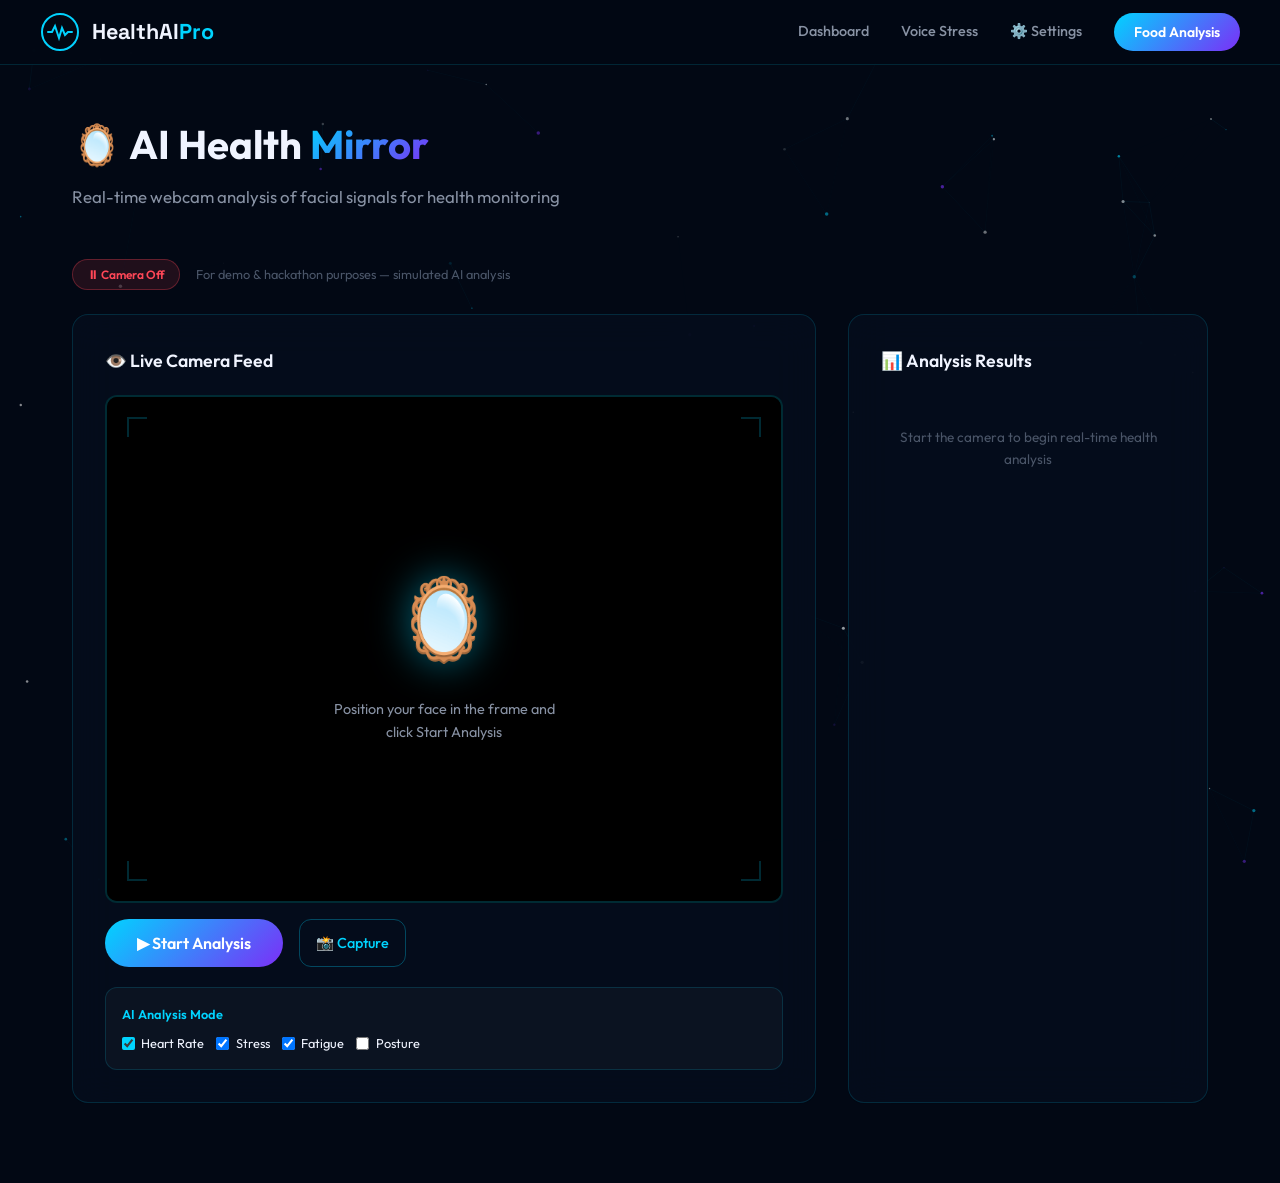
==== pages/health-mirror.html @ 7b7a8612 "1st commit" ====
<!DOCTYPE html>
<html lang="en">

<head>
    <meta charset="UTF-8" />
    <meta name="viewport" content="width=device-width, initial-scale=1.0" />
    <title>AI Health Mirror — HealthAI Pro</title>
    <meta name="description"
        content="Real-time AI face analysis for heart rate, stress, fatigue and posture detection." />
    <link rel="preconnect" href="https://fonts.googleapis.com" />
    <link
        href="https://fonts.googleapis.com/css2?family=Outfit:wght@300;400;500;600;700;800&family=Space+Grotesk:wght@400;500;600;700&display=swap"
        rel="stylesheet" />
    <link rel="stylesheet" href="../css/main.css" />
    <style>
        .mirror-layout {
            display: grid;
            grid-template-columns: 1fr 360px;
            gap: 2rem;
        }

        .camera-card {
            background: rgba(6, 15, 30, 0.7);
            border: 1px solid var(--border);
            border-radius: var(--radius-lg);
            padding: 2rem;
            backdrop-filter: blur(20px);
        }

        .camera-viewport {
            position: relative;
            background: #000;
            border-radius: var(--radius-md);
            overflow: hidden;
            aspect-ratio: 4/3;
            border: 2px solid rgba(0, 212, 255, 0.2);
        }

        #videoEl {
            width: 100%;
            height: 100%;
            object-fit: cover;
            transform: scaleX(-1);
        }

        .camera-overlay {
            position: absolute;
            inset: 0;
            pointer-events: none;
        }

        /* Face scan animation */
        .face-frame {
            position: absolute;
            top: 50%;
            left: 50%;
            transform: translate(-50%, -50%);
            width: 160px;
            height: 200px;
            border: 2px solid rgba(0, 212, 255, 0.6);
            border-radius: 50%/60%;
            box-shadow: 0 0 20px rgba(0, 212, 255, 0.3);
        }

        .corner {
            position: absolute;
            width: 20px;
            height: 20px;
            border-color: var(--primary);
            border-style: solid;
        }

        .corner.tl {
            top: 20px;
            left: 20px;
            border-width: 2px 0 0 2px;
        }

        .corner.tr {
            top: 20px;
            right: 20px;
            border-width: 2px 2px 0 0;
        }

        .corner.bl {
            bottom: 20px;
            left: 20px;
            border-width: 0 0 2px 2px;
        }

        .corner.br {
            bottom: 20px;
            right: 20px;
            border-width: 0 2px 2px 0;
        }

        .scan-line {
            position: absolute;
            left: 0;
            right: 0;
            height: 2px;
            background: linear-gradient(90deg, transparent, var(--primary), transparent);
            animation: scan-line 2.5s ease-in-out infinite;
            display: none;
        }

        .scan-line.active {
            display: block;
        }

        .camera-placeholder {
            position: absolute;
            inset: 0;
            display: flex;
            flex-direction: column;
            align-items: center;
            justify-content: center;
            background: rgba(0, 0, 0, 0.8);
        }

        .camera-placeholder.hidden {
            display: none;
        }

        .camera-btn-row {
            display: flex;
            gap: 1rem;
            margin-top: 1rem;
            flex-wrap: wrap;
        }

        .status-pill {
            display: inline-flex;
            align-items: center;
            gap: 0.5rem;
            background: rgba(255, 71, 87, 0.12);
            border: 1px solid rgba(255, 71, 87, 0.3);
            border-radius: var(--radius-full);
            padding: 0.3rem 0.875rem;
            font-size: 0.75rem;
            font-weight: 600;
            color: var(--danger);
        }

        .status-pill.active {
            background: rgba(0, 255, 136, 0.1);
            border-color: rgba(0, 255, 136, 0.3);
            color: var(--success);
        }

        /* Results panel */
        .results-panel {
            background: rgba(6, 15, 30, 0.7);
            border: 1px solid var(--border);
            border-radius: var(--radius-lg);
            padding: 2rem;
            backdrop-filter: blur(20px);
        }

        .metric-row {
            display: flex;
            align-items: center;
            gap: 1rem;
            padding: 1rem 0;
            border-bottom: 1px solid var(--border);
        }

        .metric-row:last-child {
            border-bottom: none;
        }

        .metric-emoji {
            font-size: 1.75rem;
            flex-shrink: 0;
        }

        .metric-info {
            flex: 1;
        }

        .metric-info-name {
            font-size: 0.8rem;
            color: var(--text-muted);
            text-transform: uppercase;
            letter-spacing: 0.05em;
        }

        .metric-info-value {
            font-size: 1.25rem;
            font-weight: 700;
            color: var(--text-primary);
        }

        .metric-info-bar {
            height: 4px;
            background: rgba(255, 255, 255, 0.08);
            border-radius: 2px;
            margin-top: 0.4rem;
            overflow: hidden;
        }

        .metric-info-fill {
            height: 100%;
            border-radius: 2px;
            transition: width 1s ease;
        }

        .heartbeat-line {
            height: 40px;
            overflow: hidden;
            position: relative;
        }

        .heartbeat-svg {
            width: 100%;
            height: 40px;
        }

        .hb-path {
            stroke-dasharray: 500;
            stroke-dashoffset: 500;
            animation: draw 2s linear infinite;
            fill: none;
            stroke: #ff4757;
            stroke-width: 2;
        }

        .reco-card {
            background: rgba(0, 212, 255, 0.06);
            border: 1px solid rgba(0, 212, 255, 0.2);
            border-radius: var(--radius-md);
            padding: 1rem;
            margin-top: 1rem;
        }

        .reco-title {
            font-size: 0.85rem;
            font-weight: 600;
            margin-bottom: 0.6rem;
            color: var(--primary);
        }

        .reco-item {
            font-size: 0.8rem;
            color: var(--text-secondary);
            margin-bottom: 0.4rem;
            display: flex;
            gap: 0.4rem;
        }

        @media (max-width: 900px) {
            .mirror-layout {
                grid-template-columns: 1fr;
            }
        }
    </style>
</head>

<body>
    <canvas id="particles-canvas"></canvas>

    <nav class="navbar scrolled">
        <div class="nav-container">
            <a href="../index.html" class="nav-logo">
                <div class="logo-icon"><svg viewBox="0 0 40 40" fill="none">
                        <circle cx="20" cy="20" r="18" stroke="url(#l1)" stroke-width="2" />
                        <path d="M8 20h4l3-6 4 12 3-10 3 7 3-3h4" stroke="url(#l1)" stroke-width="2"
                            stroke-linecap="round" />
                        <defs>
                            <linearGradient id="l1" x1="0" y1="0" x2="40" y2="40">
                                <stop offset="0%" stop-color="#00d4ff" />
                                <stop offset="100%" stop-color="#7b2ff7" />
                            </linearGradient>
                        </defs>
                    </svg></div>
                <span class="logo-text">HealthAI<span class="logo-accent">Pro</span></span>
            </a>
            <div class="nav-links">
                <a href="dashboard.html" class="nav-link">Dashboard</a>
                <a href="voice-stress.html" class="nav-link">Voice Stress</a>
                <a href="settings.html" class="nav-link">⚙️ Settings</a>
                <a href="food-analysis.html" class="btn-nav-primary">Food Analysis</a>
            </div>
        </div>
    </nav>

    <div class="page-header">
        <h1 class="page-title">🪞 AI Health <span class="gradient-text">Mirror</span></h1>
        <p class="page-subtitle">Real-time webcam analysis of facial signals for health monitoring</p>
    </div>

    <div class="page-content">
        <div style="display:flex;align-items:center;gap:1rem;margin-bottom:1.5rem;">
            <div class="status-pill" id="statusPill">⏸ Camera Off</div>
            <span style="font-size:0.8rem;color:var(--text-muted);">For demo & hackathon purposes — simulated AI
                analysis</span>
        </div>

        <div class="mirror-layout">
            <!-- Camera -->
            <div class="camera-card">
                <h2 style="font-size:1.1rem;font-weight:600;margin-bottom:1.25rem;">👁️ Live Camera Feed</h2>
                <div class="camera-viewport">
                    <video id="videoEl" autoplay muted playsinline></video>
                    <div class="camera-overlay">
                        <div class="corner tl"></div>
                        <div class="corner tr"></div>
                        <div class="corner bl"></div>
                        <div class="corner br"></div>
                        <div class="scan-line" id="scanLine"></div>
                        <div class="face-frame" id="faceFrame" style="display:none;"></div>
                    </div>
                    <div class="camera-placeholder" id="cameraPlaceholder">
                        <div
                            style="font-size:5rem;margin-bottom:1rem;filter:drop-shadow(0 0 20px rgba(0,212,255,0.5));">
                            🪞</div>
                        <p style="color:var(--text-secondary);text-align:center;font-size:0.9rem;max-width:250px;">
                            Position your face in the frame and click Start Analysis</p>
                    </div>
                </div>
                <div class="camera-btn-row">
                    <button class="btn-primary" id="startBtn" onclick="startCamera()">
                        <span>▶ Start Analysis</span>
                    </button>
                    <button class="btn-secondary" id="stopBtn" onclick="stopCamera()" style="display:none;">
                        <span>⏹ Stop Camera</span>
                    </button>
                    <button class="btn-ghost" onclick="captureSnapshot()">📸 Capture</button>
                </div>
                <div
                    style="margin-top:1.25rem;background:rgba(255,255,255,0.03);border:1px solid var(--border);border-radius:var(--radius-md);padding:1rem;">
                    <div style="font-size:0.8rem;font-weight:600;margin-bottom:0.5rem;color:var(--primary);">AI Analysis
                        Mode</div>
                    <div style="display:flex;gap:0.75rem;flex-wrap:wrap;">
                        <label
                            style="display:flex;align-items:center;gap:0.4rem;font-size:0.8rem;cursor:pointer;"><input
                                type="checkbox" id="checkHR" checked style="accent-color:var(--primary)" /> Heart
                            Rate</label>
                        <label
                            style="display:flex;align-items:center;gap:0.4rem;font-size:0.8rem;cursor:pointer;"><input
                                type="checkbox" id="checkStress" checked /> Stress</label>
                        <label
                            style="display:flex;align-items:center;gap:0.4rem;font-size:0.8rem;cursor:pointer;"><input
                                type="checkbox" id="checkFatigue" checked /> Fatigue</label>
                        <label
                            style="display:flex;align-items:center;gap:0.4rem;font-size:0.8rem;cursor:pointer;"><input
                                type="checkbox" id="checkPosture" /> Posture</label>
                    </div>
                </div>
            </div>

            <!-- Results -->
            <div class="results-panel">
                <h2 style="font-size:1.1rem;font-weight:600;margin-bottom:1.25rem;">📊 Analysis Results</h2>
                <div id="analysisResults">
                    <p style="color:var(--text-muted);font-size:0.85rem;text-align:center;padding:2rem 0;">Start the
                        camera to begin real-time health analysis</p>
                </div>
                <div class="reco-card" id="recommendations" style="display:none;">
                    <div class="reco-title">💡 AI Recommendations</div>
                    <div id="recoList"></div>
                </div>
            </div>
        </div>
    </div>

    <script src="../js/particles.js"></script>
    <script>
        let stream = null;
        let analysisInterval = null;

        async function startCamera() {
            try {
                stream = await navigator.mediaDevices.getUserMedia({ video: { width: 1280, height: 720, facingMode: 'user' } });
                document.getElementById('videoEl').srcObject = stream;
                document.getElementById('cameraPlaceholder').classList.add('hidden');
                document.getElementById('startBtn').style.display = 'none';
                document.getElementById('stopBtn').style.display = 'flex';
                document.getElementById('statusPill').textContent = '🟢 Analyzing...';
                document.getElementById('statusPill').classList.add('active');
                document.getElementById('scanLine').classList.add('active');
                document.getElementById('faceFrame').style.display = 'block';
                startSimulatedAnalysis();
            } catch (err) {
                // Fallback — run simulated without camera
                document.getElementById('cameraPlaceholder').innerHTML = `
          <div style="font-size:4rem;margin-bottom:1rem;">🪞</div>
          <p style="color:var(--text-secondary);font-size:0.85rem;text-align:center;max-width:260px;">Camera access denied. Running simulated AI analysis for demo.</p>
        `;
                document.getElementById('startBtn').style.display = 'none';
                document.getElementById('stopBtn').style.display = 'flex';
                document.getElementById('statusPill').textContent = '🔵 Simulated Mode';
                document.getElementById('statusPill').classList.add('active');
                document.getElementById('scanLine').classList.add('active');
                startSimulatedAnalysis();
            }
        }

        function stopCamera() {
            if (stream) { stream.getTracks().forEach(t => t.stop()); stream = null; }
            clearInterval(analysisInterval);
            document.getElementById('videoEl').srcObject = null;
            document.getElementById('cameraPlaceholder').classList.remove('hidden');
            document.getElementById('startBtn').style.display = 'flex';
            document.getElementById('stopBtn').style.display = 'none';
            document.getElementById('statusPill').textContent = '⏸ Camera Off';
            document.getElementById('statusPill').classList.remove('active');
            document.getElementById('scanLine').classList.remove('active');
            document.getElementById('faceFrame').style.display = 'none';
        }

        function captureSnapshot() {
            showToast('📸 Snapshot analysis saved!', 'success');
        }

        function startSimulatedAnalysis() {
            let tick = 0;
            updateResults(tick);
            analysisInterval = setInterval(() => {
                tick++;
                updateResults(tick);
            }, 3000);
        }

        function updateResults(tick) {
            const hr = 68 + Math.floor(Math.sin(tick * 0.4) * 8 + Math.random() * 4);
            const stress = Math.round(30 + Math.sin(tick * 0.3) * 15 + Math.random() * 10);
            const fatigue = Math.round(25 + Math.sin(tick * 0.2) * 20 + Math.random() * 8);
            const posture = Math.round(70 + Math.sin(tick * 0.5) * 15);
            const confidence = 87 + Math.floor(Math.random() * 8);

            const stressColor = stress >= 60 ? '#ff4757' : stress >= 40 ? '#ffb347' : '#00ff88';
            const fatigueColor = fatigue >= 60 ? '#ff4757' : fatigue >= 40 ? '#ffb347' : '#00ff88';
            const postureColor = posture >= 70 ? '#00ff88' : posture >= 50 ? '#ffb347' : '#ff4757';

            document.getElementById('analysisResults').innerHTML = `
        <div style="font-size:0.7rem;color:var(--text-muted);margin-bottom:1rem;display:flex;justify-content:space-between;">
          <span>AI Confidence: ${confidence}%</span>
          <span>Updated ${new Date().toLocaleTimeString()}</span>
        </div>
        <div class="metric-row">
          <div class="metric-emoji">💓</div>
          <div class="metric-info">
            <div class="metric-info-name">Heart Rate</div>
            <div class="metric-info-value" style="color:#ff4757">${hr} <span style="font-size:0.75rem;font-weight:400;color:var(--text-muted)">BPM</span></div>
            <div class="metric-info-bar"><div class="metric-info-fill" style="width:${Math.min((hr / 200) * 100, 100)}%;background:#ff4757;"></div></div>
          </div>
        </div>
        <div class="metric-row">
          <div class="metric-emoji">🧠</div>
          <div class="metric-info">
            <div class="metric-info-name">Stress Level</div>
            <div class="metric-info-value" style="color:${stressColor}">${stress < 40 ? 'Low' : stress < 65 ? 'Moderate' : 'High'} <span style="font-size:0.75rem;font-weight:400;color:var(--text-muted)">(${stress}%)</span></div>
            <div class="metric-info-bar"><div class="metric-info-fill" style="width:${stress}%;background:${stressColor};"></div></div>
          </div>
        </div>
        <div class="metric-row">
          <div class="metric-emoji">😪</div>
          <div class="metric-info">
            <div class="metric-info-name">Fatigue Index</div>
            <div class="metric-info-value" style="color:${fatigueColor}">${fatigue < 40 ? 'Rested' : fatigue < 65 ? 'Mildly Tired' : 'Fatigued'} <span style="font-size:0.75rem;font-weight:400;color:var(--text-muted)">(${fatigue}%)</span></div>
            <div class="metric-info-bar"><div class="metric-info-fill" style="width:${fatigue}%;background:${fatigueColor};"></div></div>
          </div>
        </div>
        <div class="metric-row">
          <div class="metric-emoji">🪑</div>
          <div class="metric-info">
            <div class="metric-info-name">Posture Quality</div>
            <div class="metric-info-value" style="color:${postureColor}">${posture >= 70 ? 'Good' : posture >= 50 ? 'Fair' : 'Poor'} <span style="font-size:0.75rem;font-weight:400;color:var(--text-muted)">(${posture}%)</span></div>
            <div class="metric-info-bar"><div class="metric-info-fill" style="width:${posture}%;background:${postureColor};"></div></div>
          </div>
        </div>
      `;

            const recos = [];
            if (hr > 80) recos.push('💓 Elevated heart rate — try deep breathing or a short walk');
            if (stress >= 50) recos.push('🧘 Moderate stress detected — consider a 5-minute meditation break');
            if (fatigue >= 50) recos.push('😴 Fatigue signs present — a 20-minute nap can improve performance by 34%');
            if (posture < 65) recos.push('🪑 Adjust your sitting posture — keep spine aligned and feet flat');
            if (!recos.length) recos.push('✅ All metrics look great! Keep up the excellent work.');

            const rp = document.getElementById('recommendations');
            rp.style.display = 'block';
            document.getElementById('recoList').innerHTML = recos.map(r => `<div class="reco-item"><span>→</span><span>${r}</span></div>`).join('');
        }

        function showToast(msg, type) {
            const t = document.createElement('div');
            t.className = `toast ${type}`;
            t.innerHTML = `<span>✅</span><span>${msg}</span>`;
            let tc = document.querySelector('.toast-container');
            if (!tc) { tc = document.createElement('div'); tc.className = 'toast-container'; document.body.appendChild(tc); }
            tc.appendChild(t);
            setTimeout(() => t.remove(), 3000);
        }
    </script>
</body>

</html>
---- css/main.css ----
/* ============================================
   HEALTHAI PRO — GLOBAL DESIGN SYSTEM
   ============================================ */

:root {
  /* Colors */
  --primary: #00d4ff;
  --primary-dark: #0099cc;
  --secondary: #7b2ff7;
  --secondary-dark: #5a1db8;
  --accent: #ff6b6b;
  --success: #00ff88;
  --warning: #ffb347;
  --danger: #ff4757;

  /* Backgrounds */
  --bg-base: #020814;
  --bg-surface: #060f1e;
  --bg-card: rgba(6, 15, 30, 0.7);
  --bg-card-hover: rgba(0, 212, 255, 0.05);
  --bg-glass: rgba(255, 255, 255, 0.04);
  --bg-glass-hover: rgba(255, 255, 255, 0.08);

  /* Borders */
  --border: rgba(0, 212, 255, 0.15);
  --border-hover: rgba(0, 212, 255, 0.4);
  --border-glass: rgba(255, 255, 255, 0.08);

  /* Text */
  --text-primary: #f0f4ff;
  --text-secondary: #8892a4;
  --text-muted: #4a5568;

  /* Gradients */
  --grad-primary: linear-gradient(135deg, #00d4ff 0%, #7b2ff7 100%);
  --grad-secondary: linear-gradient(135deg, #7b2ff7 0%, #ff6b6b 100%);
  --grad-success: linear-gradient(135deg, #00ff88 0%, #00d4ff 100%);
  --grad-danger: linear-gradient(135deg, #ff4757 0%, #ff6b6b 100%);
  --grad-card: linear-gradient(135deg, rgba(0, 212, 255, 0.08) 0%, rgba(123, 47, 247, 0.05) 100%);

  /* Shadows */
  --shadow-glow: 0 0 30px rgba(0, 212, 255, 0.2);
  --shadow-glow-strong: 0 0 50px rgba(0, 212, 255, 0.4);
  --shadow-card: 0 4px 24px rgba(0, 0, 0, 0.4);
  --shadow-float: 0 20px 60px rgba(0, 0, 0, 0.6);

  /* Spacing */
  --space-xs: 0.25rem;
  --space-sm: 0.5rem;
  --space-md: 1rem;
  --space-lg: 1.5rem;
  --space-xl: 2rem;
  --space-2xl: 3rem;
  --space-3xl: 5rem;

  /* Radii */
  --radius-sm: 8px;
  --radius-md: 12px;
  --radius-lg: 16px;
  --radius-xl: 24px;
  --radius-2xl: 32px;
  --radius-full: 9999px;

  /* Typography */
  --font-primary: 'Outfit', sans-serif;
  --font-secondary: 'Space Grotesk', sans-serif;

  /* Transitions */
  --transition-fast: 0.15s ease;
  --transition: 0.3s ease;
  --transition-slow: 0.6s ease;
}

/* Reset & Base */
*, *::before, *::after { box-sizing: border-box; margin: 0; padding: 0; }

html {
  scroll-behavior: smooth;
  font-size: 16px;
}

body {
  font-family: var(--font-primary);
  background-color: var(--bg-base);
  color: var(--text-primary);
  line-height: 1.6;
  overflow-x: hidden;
  min-height: 100vh;
}

a { text-decoration: none; color: inherit; }
button { cursor: pointer; font-family: inherit; border: none; outline: none; }
input, select, textarea { font-family: inherit; }
img { max-width: 100%; }
ul { list-style: none; }

/* Scrollbar */
::-webkit-scrollbar { width: 6px; }
::-webkit-scrollbar-track { background: var(--bg-base); }
::-webkit-scrollbar-thumb { background: var(--border); border-radius: 3px; }
::-webkit-scrollbar-thumb:hover { background: var(--primary); }

/* Canvas Background */
#particles-canvas {
  position: fixed;
  top: 0; left: 0;
  width: 100%; height: 100%;
  z-index: 0;
  pointer-events: none;
}

/* ============================================
   TYPOGRAPHY
   ============================================ */
.gradient-text {
  background: var(--grad-primary);
  -webkit-background-clip: text;
  -webkit-text-fill-color: transparent;
  background-clip: text;
}

.section-badge {
  display: inline-flex;
  align-items: center;
  gap: 0.5rem;
  background: rgba(0, 212, 255, 0.1);
  border: 1px solid rgba(0, 212, 255, 0.3);
  color: var(--primary);
  font-size: 0.75rem;
  font-weight: 600;
  text-transform: uppercase;
  letter-spacing: 0.1em;
  padding: 0.35rem 1rem;
  border-radius: var(--radius-full);
  margin-bottom: 1rem;
}

.section-header {
  text-align: center;
  margin-bottom: 3rem;
}

.section-title {
  font-size: clamp(1.8rem, 4vw, 2.8rem);
  font-weight: 700;
  line-height: 1.2;
  margin-bottom: 1rem;
}

.section-desc {
  font-size: 1.05rem;
  color: var(--text-secondary);
  max-width: 600px;
  margin: 0 auto;
}

.section-container {
  max-width: 1200px;
  margin: 0 auto;
  padding: 5rem 2rem;
  position: relative;
  z-index: 1;
}

/* ============================================
   BUTTONS
   ============================================ */
.btn-primary {
  display: inline-flex;
  align-items: center;
  gap: 0.6rem;
  background: var(--grad-primary);
  color: white;
  font-size: 1rem;
  font-weight: 600;
  padding: 0.875rem 2rem;
  border-radius: var(--radius-full);
  border: none;
  cursor: pointer;
  transition: all var(--transition);
  position: relative;
  overflow: hidden;
  white-space: nowrap;
}
.btn-primary::before {
  content: '';
  position: absolute;
  inset: 0;
  background: linear-gradient(135deg, rgba(255,255,255,0.15) 0%, transparent 100%);
  opacity: 0;
  transition: opacity var(--transition);
}
.btn-primary:hover {
  transform: translateY(-2px);
  box-shadow: 0 8px 32px rgba(0, 212, 255, 0.4);
}
.btn-primary:hover::before { opacity: 1; }
.btn-primary svg { width: 18px; height: 18px; }

.btn-primary.btn-large {
  font-size: 1.1rem;
  padding: 1rem 2.5rem;
}

.btn-secondary {
  display: inline-flex;
  align-items: center;
  gap: 0.6rem;
  background: transparent;
  color: var(--text-primary);
  font-size: 1rem;
  font-weight: 500;
  padding: 0.875rem 2rem;
  border-radius: var(--radius-full);
  border: 1px solid var(--border);
  cursor: pointer;
  transition: all var(--transition);
}
.btn-secondary:hover {
  border-color: var(--primary);
  color: var(--primary);
  background: rgba(0, 212, 255, 0.08);
  transform: translateY(-2px);
}
.btn-secondary svg { width: 18px; height: 18px; }

.btn-ghost {
  display: inline-flex;
  align-items: center;
  gap: 0.5rem;
  background: transparent;
  color: var(--primary);
  font-size: 0.9rem;
  font-weight: 500;
  padding: 0.5rem 1rem;
  border-radius: var(--radius-md);
  border: 1px solid rgba(0, 212, 255, 0.3);
  cursor: pointer;
  transition: all var(--transition);
}
.btn-ghost:hover {
  background: rgba(0, 212, 255, 0.1);
}

.btn-danger {
  background: var(--grad-danger);
  color: white;
  padding: 0.75rem 1.5rem;
  border-radius: var(--radius-full);
  font-weight: 600;
  cursor: pointer;
  transition: all var(--transition);
  border: none;
}
.btn-danger:hover { transform: translateY(-2px); box-shadow: 0 8px 24px rgba(255, 71, 87, 0.4); }

/* ============================================
   NAVIGATION
   ============================================ */
.navbar {
  position: fixed;
  top: 0; left: 0; right: 0;
  z-index: 1000;
  padding: 1rem 2rem;
  transition: all var(--transition);
}
.navbar.scrolled {
  background: rgba(2, 8, 20, 0.95);
  backdrop-filter: blur(20px);
  border-bottom: 1px solid var(--border);
  padding: 0.75rem 2rem;
}
.nav-container {
  max-width: 1200px;
  margin: 0 auto;
  display: flex;
  align-items: center;
  justify-content: space-between;
}
.nav-logo {
  display: flex;
  align-items: center;
  gap: 0.75rem;
  cursor: pointer;
}
.logo-icon { width: 40px; height: 40px; flex-shrink: 0; }
.logo-text {
  font-size: 1.35rem;
  font-weight: 700;
  font-family: var(--font-secondary);
}
.logo-accent { color: var(--primary); }
.nav-links {
  display: flex;
  align-items: center;
  gap: 2rem;
}
.nav-link {
  font-size: 0.9rem;
  font-weight: 500;
  color: var(--text-secondary);
  transition: color var(--transition);
  position: relative;
}
.nav-link:hover { color: var(--text-primary); }
.nav-link::after {
  content: '';
  position: absolute;
  bottom: -4px; left: 0; right: 0;
  height: 2px;
  background: var(--primary);
  transform: scaleX(0);
  transition: transform var(--transition);
}
.nav-link:hover::after { transform: scaleX(1); }
.btn-nav-primary {
  background: var(--grad-primary);
  color: white;
  padding: 0.5rem 1.25rem;
  border-radius: var(--radius-full);
  font-size: 0.875rem;
  font-weight: 600;
  transition: all var(--transition);
}
.btn-nav-primary:hover {
  transform: translateY(-2px);
  box-shadow: 0 4px 20px rgba(0, 212, 255, 0.4);
}
.hamburger {
  display: none;
  flex-direction: column;
  gap: 5px;
  background: none;
  border: none;
  cursor: pointer;
  padding: 4px;
}
.hamburger span {
  width: 24px; height: 2px;
  background: var(--text-primary);
  border-radius: 2px;
  transition: all var(--transition);
}

/* ============================================
   GLASS CARDS
   ============================================ */
.glass-card {
  background: var(--bg-card);
  border: 1px solid var(--border);
  border-radius: var(--radius-lg);
  padding: 1.5rem;
  backdrop-filter: blur(20px);
  transition: all var(--transition);
}
.glass-card:hover {
  border-color: var(--border-hover);
  box-shadow: var(--shadow-glow);
  transform: translateY(-2px);
}

/* ============================================
   RISK BADGES
   ============================================ */
.risk-badge {
  display: inline-flex;
  align-items: center;
  gap: 0.4rem;
  padding: 0.35rem 0.875rem;
  border-radius: var(--radius-full);
  font-size: 0.8rem;
  font-weight: 600;
  text-transform: uppercase;
  letter-spacing: 0.05em;
}
.risk-low { background: rgba(0, 255, 136, 0.15); color: var(--success); border: 1px solid rgba(0, 255, 136, 0.3); }
.risk-medium { background: rgba(255, 179, 71, 0.15); color: var(--warning); border: 1px solid rgba(255, 179, 71, 0.3); }
.risk-high { background: rgba(255, 71, 87, 0.15); color: var(--danger); border: 1px solid rgba(255, 71, 87, 0.3); }

/* ============================================
   FORM ELEMENTS
   ============================================ */
.form-group {
  display: flex;
  flex-direction: column;
  gap: 0.5rem;
}
.form-label {
  font-size: 0.875rem;
  font-weight: 500;
  color: var(--text-secondary);
}
.form-input {
  background: rgba(255, 255, 255, 0.05);
  border: 1px solid var(--border);
  border-radius: var(--radius-md);
  color: var(--text-primary);
  font-size: 0.95rem;
  padding: 0.75rem 1rem;
  transition: all var(--transition);
  outline: none;
  width: 100%;
}
.form-input:focus {
  border-color: var(--primary);
  background: rgba(0, 212, 255, 0.05);
  box-shadow: 0 0 0 3px rgba(0, 212, 255, 0.1);
}
.form-input::placeholder { color: var(--text-muted); }

select.form-input option {
  background: var(--bg-surface);
  color: var(--text-primary);
}

.form-range {
  -webkit-appearance: none;
  appearance: none;
  width: 100%;
  height: 6px;
  background: rgba(255, 255, 255, 0.1);
  border-radius: var(--radius-full);
  outline: none;
}
.form-range::-webkit-slider-thumb {
  -webkit-appearance: none;
  width: 18px; height: 18px;
  border-radius: 50%;
  background: var(--grad-primary);
  cursor: pointer;
  box-shadow: 0 0 8px rgba(0, 212, 255, 0.5);
}

/* ============================================
   PROGRESS BARS
   ============================================ */
.progress-bar {
  height: 8px;
  background: rgba(255, 255, 255, 0.08);
  border-radius: var(--radius-full);
  overflow: hidden;
}
.progress-fill {
  height: 100%;
  border-radius: var(--radius-full);
  background: var(--grad-primary);
  transition: width 1s cubic-bezier(0.4, 0, 0.2, 1);
}
.progress-fill.danger { background: var(--grad-danger); }
.progress-fill.warning { background: linear-gradient(135deg, #ffb347, #ffcd39); }
.progress-fill.success { background: var(--grad-success); }

/* ============================================
   PAGE LAYOUT
   ============================================ */
.page-header {
  padding: 7rem 2rem 3rem;
  max-width: 1200px;
  margin: 0 auto;
  position: relative;
  z-index: 1;
}
.page-title {
  font-size: clamp(1.8rem, 4vw, 2.5rem);
  font-weight: 700;
  margin-bottom: 0.5rem;
}
.page-subtitle {
  color: var(--text-secondary);
  font-size: 1.05rem;
}
.page-content {
  max-width: 1200px;
  margin: 0 auto;
  padding: 0 2rem 5rem;
  position: relative;
  z-index: 1;
}

/* ============================================
   FOOTER
   ============================================ */
.footer {
  border-top: 1px solid var(--border);
  position: relative;
  z-index: 1;
}
.footer-container {
  max-width: 1200px;
  margin: 0 auto;
  padding: 3rem 2rem;
  display: grid;
  grid-template-columns: 1fr 2fr;
  gap: 3rem;
}
.footer-brand p {
  color: var(--text-secondary);
  font-size: 0.875rem;
  margin-top: 0.75rem;
  max-width: 260px;
}
.footer-links {
  display: grid;
  grid-template-columns: repeat(3, 1fr);
  gap: 2rem;
}
.footer-col h4 {
  font-size: 0.875rem;
  font-weight: 600;
  margin-bottom: 1rem;
  color: var(--primary);
  text-transform: uppercase;
  letter-spacing: 0.05em;
}
.footer-col a {
  display: block;
  font-size: 0.875rem;
  color: var(--text-secondary);
  margin-bottom: 0.5rem;
  transition: color var(--transition);
}
.footer-col a:hover { color: var(--text-primary); }
.footer-bottom {
  border-top: 1px solid var(--border);
  padding: 1.25rem 2rem;
  text-align: center;
  font-size: 0.8rem;
  color: var(--text-muted);
}

/* ============================================
   ANIMATIONS
   ============================================ */
@keyframes fadeInUp {
  from { opacity: 0; transform: translateY(30px); }
  to { opacity: 1; transform: translateY(0); }
}
@keyframes fadeIn {
  from { opacity: 0; }
  to { opacity: 1; }
}
@keyframes pulse {
  0%, 100% { opacity: 1; transform: scale(1); }
  50% { opacity: 0.7; transform: scale(0.95); }
}
@keyframes float {
  0%, 100% { transform: translateY(0); }
  50% { transform: translateY(-12px); }
}
@keyframes spin {
  from { transform: rotate(0deg); }
  to { transform: rotate(360deg); }
}
@keyframes gradient-shift {
  0% { background-position: 0% 50%; }
  50% { background-position: 100% 50%; }
  100% { background-position: 0% 50%; }
}
@keyframes scan-line {
  0% { top: 0%; }
  100% { top: 100%; }
}
@keyframes glow-pulse {
  0%, 100% { box-shadow: 0 0 15px rgba(0, 212, 255, 0.3); }
  50% { box-shadow: 0 0 40px rgba(0, 212, 255, 0.6); }
}
@keyframes draw {
  from { stroke-dashoffset: 1000; }
  to { stroke-dashoffset: 0; }
}

.animate-fade-up { animation: fadeInUp 0.6s ease forwards; }
.animate-pulse { animation: pulse 2s ease infinite; }
.animate-float { animation: float 4s ease-in-out infinite; }
.animate-spin { animation: spin 3s linear infinite; }
.animate-glow { animation: glow-pulse 2s ease-in-out infinite; }

/* Stagger animations */
.stagger-1 { animation-delay: 0.1s; }
.stagger-2 { animation-delay: 0.2s; }
.stagger-3 { animation-delay: 0.3s; }
.stagger-4 { animation-delay: 0.4s; }

/* ============================================
   RESPONSIVE
   ============================================ */
@media (max-width: 768px) {
  .nav-links { display: none; }
  .hamburger { display: flex; }
  .nav-links.open {
    display: flex;
    flex-direction: column;
    position: fixed;
    top: 70px; left: 0; right: 0;
    background: rgba(2, 8, 20, 0.98);
    backdrop-filter: blur(20px);
    border-bottom: 1px solid var(--border);
    padding: 1.5rem 2rem;
    gap: 1.25rem;
    z-index: 999;
  }
  .footer-container { grid-template-columns: 1fr; gap: 2rem; }
  .footer-links { grid-template-columns: repeat(2, 1fr); }
}

/* Tooltip */
[data-tooltip] { position: relative; }
[data-tooltip]::after {
  content: attr(data-tooltip);
  position: absolute;
  bottom: calc(100% + 8px);
  left: 50%;
  transform: translateX(-50%);
  background: rgba(6, 15, 30, 0.95);
  border: 1px solid var(--border);
  color: var(--text-primary);
  font-size: 0.75rem;
  padding: 0.4rem 0.75rem;
  border-radius: var(--radius-sm);
  white-space: nowrap;
  opacity: 0;
  pointer-events: none;
  transition: opacity var(--transition);
  z-index: 100;
}
[data-tooltip]:hover::after { opacity: 1; }

/* Chip */
.chip {
  display: inline-flex;
  align-items: center;
  gap: 0.25rem;
  background: rgba(0, 212, 255, 0.1);
  border: 1px solid rgba(0, 212, 255, 0.2);
  color: var(--primary);
  font-size: 0.75rem;
  font-weight: 500;
  padding: 0.25rem 0.625rem;
  border-radius: var(--radius-full);
}

/* Divider */
.divider {
  height: 1px;
  background: var(--border);
  margin: 1.5rem 0;
}

/* Loading spinner */
.spinner {
  width: 20px; height: 20px;
  border: 2px solid rgba(0, 212, 255, 0.2);
  border-top-color: var(--primary);
  border-radius: 50%;
  animation: spin 0.8s linear infinite;
}

/* Pulse dot */
.pulse-dot {
  width: 8px; height: 8px;
  border-radius: 50%;
  background: var(--success);
  position: relative;
}
.pulse-dot::before {
  content: '';
  position: absolute;
  inset: -4px;
  border-radius: 50%;
  background: var(--success);
  opacity: 0.3;
  animation: pulse 1.5s ease infinite;
}

/* Notification Toast */
.toast-container {
  position: fixed;
  bottom: 2rem;
  right: 2rem;
  z-index: 9999;
  display: flex;
  flex-direction: column;
  gap: 0.75rem;
}
.toast {
  background: rgba(6, 15, 30, 0.95);
  border: 1px solid var(--border);
  border-radius: var(--radius-md);
  padding: 1rem 1.25rem;
  display: flex;
  align-items: center;
  gap: 0.75rem;
  font-size: 0.9rem;
  backdrop-filter: blur(20px);
  animation: fadeInUp 0.3s ease;
  max-width: 340px;
  box-shadow: var(--shadow-float);
}
.toast.success { border-color: rgba(0, 255, 136, 0.4); }
.toast.error { border-color: rgba(255, 71, 87, 0.4); }
.toast.info { border-color: rgba(0, 212, 255, 0.4); }

/* Score Circle */
.score-circle {
  width: 120px; height: 120px;
  border-radius: 50%;
  border: 4px solid var(--border);
  display: flex;
  flex-direction: column;
  align-items: center;
  justify-content: center;
  position: relative;
  background: rgba(0, 212, 255, 0.05);
}
.score-circle .score-value {
  font-size: 2rem;
  font-weight: 800;
  background: var(--grad-primary);
  -webkit-background-clip: text;
  -webkit-text-fill-color: transparent;
  background-clip: text;
}
.score-circle .score-label {
  font-size: 0.65rem;
  color: var(--text-muted);
  text-transform: uppercase;
  letter-spacing: 0.05em;
}
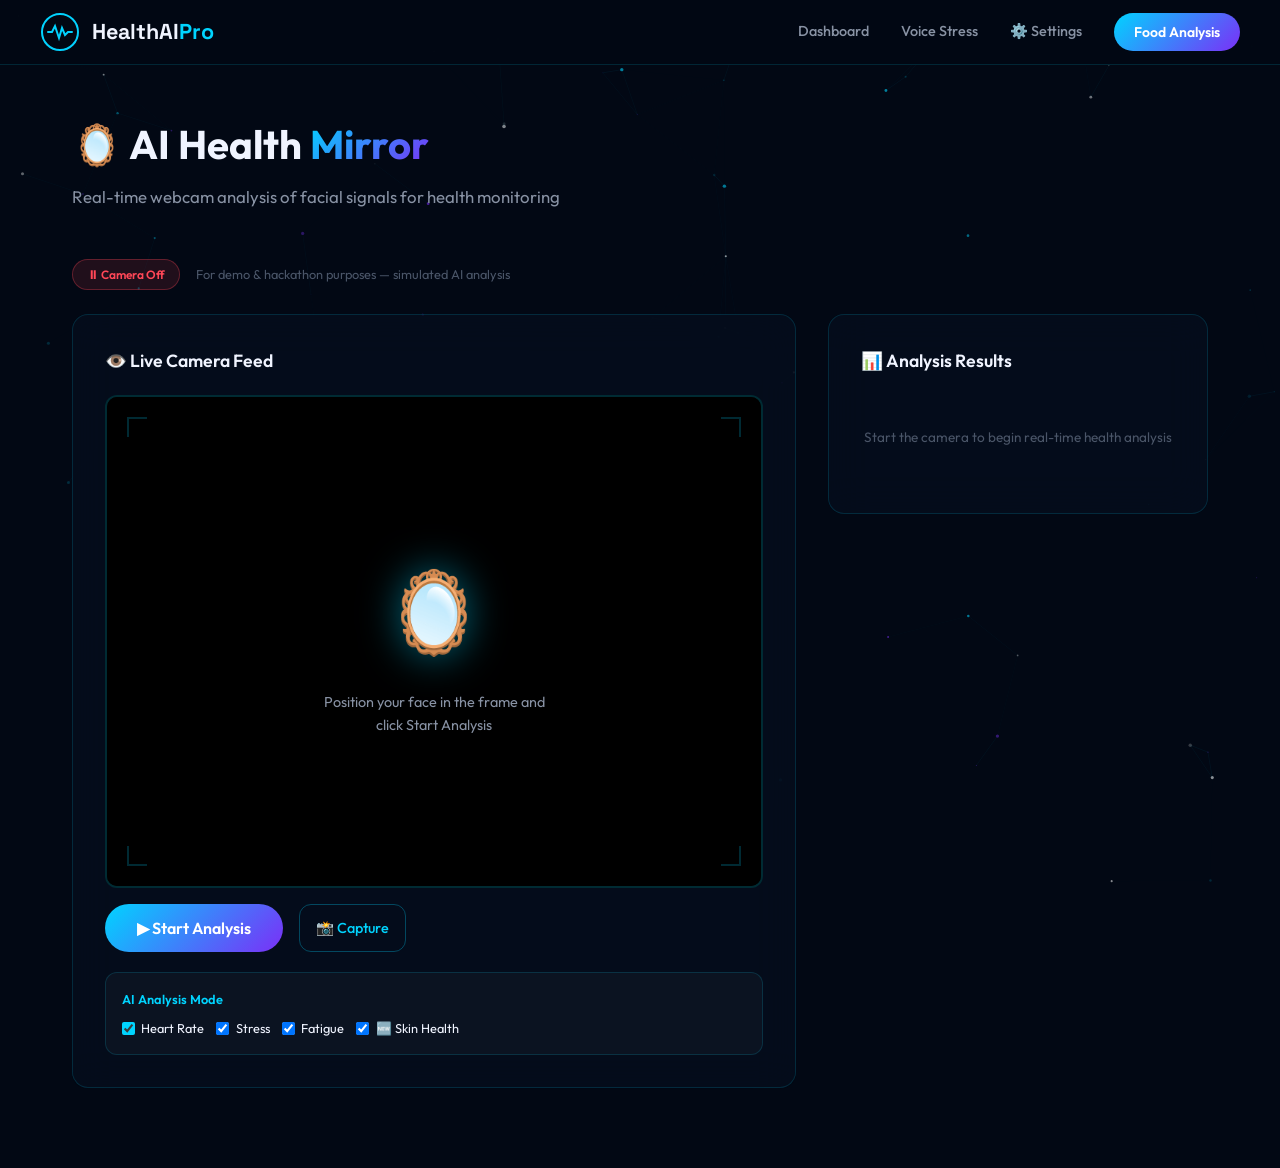
==== commit e5d4d2d5: "2nd commit" ====
--- a/pages/health-mirror.html
+++ b/pages/health-mirror.html
@@ -15,8 +15,9 @@
     <style>
         .mirror-layout {
             display: grid;
-            grid-template-columns: 1fr 360px;
+            grid-template-columns: 1fr 380px;
             gap: 2rem;
+            align-items: start;
         }
 
         .camera-card {
@@ -251,6 +252,202 @@
         @media (max-width: 900px) {
             .mirror-layout {
                 grid-template-columns: 1fr;
+            }
+        }
+
+        /* 🆕 Face Region Detection Styles */
+        .face-regions {
+            position: absolute;
+            inset: 0;
+            display: none;
+        }
+
+        .face-regions.active {
+            display: block;
+        }
+
+        .face-region {
+            position: absolute;
+            border: 2px solid rgba(0, 212, 255, 0.4);
+            border-radius: 8px;
+            box-shadow: inset 0 0 10px rgba(0, 212, 255, 0.2);
+            transition: all 0.3s ease;
+        }
+
+        .face-region.detected {
+            border-color: rgba(0, 255, 136, 0.6);
+            box-shadow: inset 0 0 15px rgba(0, 255, 136, 0.2);
+        }
+
+        .face-region.warning {
+            border-color: rgba(255, 179, 71, 0.6);
+            box-shadow: inset 0 0 15px rgba(255, 179, 71, 0.2);
+        }
+
+        .face-region.danger {
+            border-color: rgba(255, 71, 87, 0.6);
+            box-shadow: inset 0 0 15px rgba(255, 71, 87, 0.2);
+        }
+
+        .region-label {
+            position: absolute;
+            background: rgba(6, 15, 30, 0.9);
+            border: 1px solid var(--border);
+            border-radius: 4px;
+            padding: 0.25rem 0.5rem;
+            font-size: 0.65rem;
+            font-weight: 600;
+            color: var(--primary);
+            top: -20px;
+            left: 0;
+            white-space: nowrap;
+        }
+
+        /* 🆕 Skin Analysis Card */
+        .skin-analysis-card {
+            background: linear-gradient(135deg, rgba(123, 47, 247, 0.08), rgba(0, 212, 255, 0.06));
+            border: 1px solid rgba(123, 47, 247, 0.2);
+            border-radius: var(--radius-lg);
+            padding: 1.75rem;
+            margin-top: 2rem;
+        }
+
+        .skin-analysis-title {
+            font-size: 1rem;
+            font-weight: 700;
+            margin-bottom: 1.25rem;
+            display: flex;
+            align-items: center;
+            gap: 0.5rem;
+        }
+
+        .skin-grid {
+            display: grid;
+            grid-template-columns: repeat(2, 1fr);
+            gap: 0.875rem;
+        }
+
+        .skin-indicator {
+            background: rgba(255, 255, 255, 0.04);
+            border: 1px solid var(--border);
+            border-radius: var(--radius-md);
+            padding: 0.875rem;
+            text-align: center;
+            transition: all var(--transition);
+        }
+
+        .skin-indicator.detected {
+            background: rgba(255, 71, 87, 0.08);
+            border-color: rgba(255, 71, 87, 0.3);
+        }
+
+        .skin-indicator.healthy {
+            background: rgba(0, 255, 136, 0.08);
+            border-color: rgba(0, 255, 136, 0.3);
+        }
+
+        .skin-icon {
+            font-size: 1.5rem;
+            margin-bottom: 0.25rem;
+        }
+
+        .skin-name {
+            font-size: 0.75rem;
+            font-weight: 600;
+            color: var(--text-muted);
+            margin-bottom: 0.25rem;
+        }
+
+        .skin-status {
+            font-size: 0.8rem;
+            font-weight: 600;
+        }
+
+        .skin-status.detected {
+            color: #ff4757;
+        }
+
+        .skin-status.healthy {
+            color: #00ff88;
+        }
+
+        /* 🆕 Insight Card */
+        .insight-card {
+            background: linear-gradient(135deg, rgba(0, 212, 255, 0.08), rgba(123, 47, 247, 0.06));
+            border: 1px solid rgba(0, 212, 255, 0.2);
+            border-radius: var(--radius-md);
+            padding: 1rem;
+            margin-top: 1rem;
+        }
+
+        .insight-title {
+            font-size: 0.8rem;
+            font-weight: 700;
+            color: var(--primary);
+            margin-bottom: 0.5rem;
+            text-transform: uppercase;
+            letter-spacing: 0.05em;
+        }
+
+        .insight-text {
+            font-size: 0.85rem;
+            color: var(--text-secondary);
+            line-height: 1.6;
+        }
+
+        /* 🆕 Lifestyle Mapping */
+        .lifestyle-risks {
+            background: rgba(255, 71, 87, 0.06);
+            border: 1px solid rgba(255, 71, 87, 0.2);
+            border-radius: var(--radius-md);
+            padding: 0.875rem;
+            margin-top: 0.75rem;
+        }
+
+        .lifestyle-risk-item {
+            font-size: 0.8rem;
+            color: var(--text-secondary);
+            margin-bottom: 0.4rem;
+            display: flex;
+            gap: 0.5rem;
+            align-items: flex-start;
+        }
+
+        .lifestyle-risk-item:last-child {
+            margin-bottom: 0;
+        }
+
+        .risk-indicator {
+            display: inline-flex;
+            width: 18px;
+            height: 18px;
+            border-radius: 50%;
+            align-items: center;
+            justify-content: center;
+            flex-shrink: 0;
+            font-size: 0.6rem;
+            margin-top: 0.1rem;
+        }
+
+        .risk-indicator.high {
+            background: rgba(255, 71, 87, 0.2);
+            color: #ff4757;
+            border: 1px solid rgba(255, 71, 87, 0.4);
+        }
+
+        .risk-indicator.medium {
+            background: rgba(255, 179, 71, 0.2);
+            color: #ffb347;
+            border: 1px solid rgba(255, 179, 71, 0.4);
+        }
+
+        @media (max-width: 900px) {
+            .mirror-layout {
+                grid-template-columns: 1fr;
+            }
+
+            .skin-grid {
+                grid-template-columns: repeat(2, 1fr);
             }
         }
     </style>
@@ -309,6 +506,25 @@
                         <div class="corner br"></div>
                         <div class="scan-line" id="scanLine"></div>
                         <div class="face-frame" id="faceFrame" style="display:none;"></div>
+                        
+                        <!-- 🆕 Face Region Detection -->
+                        <div class="face-regions" id="faceRegions">
+                            <div class="face-region" id="regionForehead">
+                                <div class="region-label">Forehead</div>
+                            </div>
+                            <div class="face-region" id="regionLeftCheek">
+                                <div class="region-label">L. Cheek</div>
+                            </div>
+                            <div class="face-region" id="regionRightCheek">
+                                <div class="region-label">R. Cheek</div>
+                            </div>
+                            <div class="face-region" id="regionUnderEyes">
+                                <div class="region-label">Under Eyes</div>
+                            </div>
+                            <div class="face-region" id="regionJawline">
+                                <div class="region-label">Jawline</div>
+                            </div>
+                        </div>
                     </div>
                     <div class="camera-placeholder" id="cameraPlaceholder">
                         <div
@@ -344,7 +560,7 @@
                                 type="checkbox" id="checkFatigue" checked /> Fatigue</label>
                         <label
                             style="display:flex;align-items:center;gap:0.4rem;font-size:0.8rem;cursor:pointer;"><input
-                                type="checkbox" id="checkPosture" /> Posture</label>
+                                type="checkbox" id="checkSkin" checked /> 🆕 Skin Health</label>
                     </div>
                 </div>
             </div>
@@ -356,8 +572,22 @@
                     <p style="color:var(--text-muted);font-size:0.85rem;text-align:center;padding:2rem 0;">Start the
                         camera to begin real-time health analysis</p>
                 </div>
+                
+                <!-- 🆕 Skin Analysis Section -->
+                <div class="skin-analysis-card" id="skinAnalysisCard" style="display:none;">
+                    <div class="skin-analysis-title">🔍 Skin Health Analysis</div>
+                    <div class="skin-grid" id="skinGrid"></div>
+                </div>
+
+                <!-- 🆕 Facial Insight -->
+                <div class="insight-card" id="insightCard" style="display:none;">
+                    <div class="insight-title">💡 Smart Insight</div>
+                    <div class="insight-text" id="insightText"></div>
+                    <div class="lifestyle-risks" id="lifestyleRisks"></div>
+                </div>
+
                 <div class="reco-card" id="recommendations" style="display:none;">
-                    <div class="reco-title">💡 AI Recommendations</div>
+                    <div class="reco-title">🎯 AI Recommendations</div>
                     <div id="recoList"></div>
                 </div>
             </div>
@@ -422,19 +652,175 @@
             }, 3000);
         }
 
+        // 🆕 Face Region Detection & Positioning
+        function updateFaceRegions() {
+            const viewport = document.querySelector('.camera-viewport');
+            const w = viewport.clientWidth;
+            const h = viewport.clientHeight;
+
+            // Define proportional coordinates for regions
+            const regions = {
+                forehead: { x: 0.25, y: 0.1, width: 0.5, height: 0.15 },
+                leftCheek: { x: 0.05, y: 0.35, width: 0.35, height: 0.25 },
+                rightCheek: { x: 0.6, y: 0.35, width: 0.35, height: 0.25 },
+                underEyes: { x: 0.2, y: 0.28, width: 0.6, height: 0.12 },
+                jawline: { x: 0.15, y: 0.62, width: 0.7, height: 0.18 }
+            };
+
+            Object.entries(regions).forEach(([key, pos]) => {
+                const regionEl = document.getElementById(`region${key.charAt(0).toUpperCase() + key.slice(1)}`);
+                if (regionEl) {
+                    regionEl.style.left = (pos.x * w) + 'px';
+                    regionEl.style.top = (pos.y * h) + 'px';
+                    regionEl.style.width = (pos.width * w) + 'px';
+                    regionEl.style.height = (pos.height * h) + 'px';
+                }
+            });
+        }
+
+        // 🆕 Skin Analysis Engine
+        function analyzeSkinHealth(tick) {
+            const skinData = {
+                acne: {
+                    icon: '🔴',
+                    name: 'Acne/Pimples',
+                    detected: Math.random() > 0.6,
+                    regions: ['forehead', 'leftCheek', 'rightCheek']
+                },
+                darkCircles: {
+                    icon: '👁️',
+                    name: 'Dark Circles',
+                    detected: Math.random() > 0.5,
+                    regions: ['underEyes']
+                },
+                oiliness: {
+                    icon: '💧',
+                    name: 'Oily Skin',
+                    detected: Math.random() > 0.65,
+                    regions: ['forehead', 'leftCheek', 'rightCheek']
+                },
+                drySkin: {
+                    icon: '🏜️',
+                    name: 'Dry Patches',
+                    detected: Math.random() > 0.75,
+                    regions: ['jawline']
+                }
+            };
+            return skinData;
+        }
+
+        // 🆕 Lifestyle Mapping Engine
+        function mapToLifestyleRisks(hr, stress, fatigue, skinData) {
+            const risks = [];
+
+            // Rule-based mapping
+            if (skinData.darkCircles.detected && fatigue > 55) {
+                risks.push({
+                    indicator: '👁️ Dark circles + High fatigue',
+                    cause: 'Likely poor sleep quality',
+                    riskLevel: 'high',
+                    suggestion: 'Prioritize 7-8 hours sleep'
+                });
+            }
+
+            if (skinData.acne.detected && stress > 60) {
+                risks.push({
+                    indicator: '🔴 Acne on forehead + High stress',
+                    cause: 'Stress hormones affecting skin',
+                    riskLevel: 'high',
+                    suggestion: 'Practice stress management techniques'
+                });
+            }
+
+            if (skinData.acne.detected && skinData.oiliness.detected) {
+                risks.push({
+                    indicator: '🔴 Cheek acne + Oily skin',
+                    cause: 'May indicate poor diet/nutrition',
+                    riskLevel: 'medium',
+                    suggestion: 'Reduce junk food & sugary drinks'
+                });
+            }
+
+            if (skinData.drySkin.detected) {
+                risks.push({
+                    indicator: '🏜️ Dry skin patches',
+                    cause: 'Possibly low hydration',
+                    riskLevel: 'medium',
+                    suggestion: 'Drink 2.5+ liters water daily'
+                });
+            }
+
+            if (hr > 85 && stress > 65) {
+                risks.push({
+                    indicator: '💓 High heart rate + Stress',
+                    cause: 'Lifestyle imbalance/anxiety',
+                    riskLevel: 'high',
+                    suggestion: 'Practice breathing exercises'
+                });
+            }
+
+            if (fatigue > 70) {
+                risks.push({
+                    indicator: '😪 Severe fatigue',
+                    cause: 'Inadequate rest or overwork',
+                    riskLevel: 'medium',
+                    suggestion: 'Take regular breaks, improve sleep'
+                });
+            }
+
+            return risks;
+        }
+
+        // 🆕 Generate Smart Insight
+        function generateSmartInsight(hr, stress, fatigue, skinData, risks) {
+            const insights = [];
+
+            if (risks.length === 0) {
+                return 'Your facial indicators and health signals look excellent! Continue your healthy lifestyle habits.';
+            }
+
+            const primaryRisks = risks.filter(r => r.riskLevel === 'high');
+            const conditions = [];
+
+            if (skinData.darkCircles.detected && fatigue > 55) conditions.push('poor sleep');
+            if (skinData.acne.detected && stress > 60) conditions.push('high stress');
+            if (skinData.oiliness.detected) conditions.push('dietary imbalance');
+            if (stress > 65) conditions.push('lifestyle stress');
+
+            let insight = `Your facial indicators and health signals suggest ${conditions.join(' and ')}, which may increase your lifestyle disease risk.`;
+
+            if (primaryRisks.length > 0) {
+                insight += ` Key concern: ${primaryRisks[0].cause.toLowerCase()}.`;
+            }
+
+            return insight;
+        }
+
         function updateResults(tick) {
             const hr = 68 + Math.floor(Math.sin(tick * 0.4) * 8 + Math.random() * 4);
             const stress = Math.round(30 + Math.sin(tick * 0.3) * 15 + Math.random() * 10);
             const fatigue = Math.round(25 + Math.sin(tick * 0.2) * 20 + Math.random() * 8);
-            const posture = Math.round(70 + Math.sin(tick * 0.5) * 15);
             const confidence = 87 + Math.floor(Math.random() * 8);
+
+            // 🆕 Get skin analysis
+            const skinData = analyzeSkinHealth(tick);
+
+            // 🆕 Map to lifestyle risks
+            const lifestyleRisks = mapToLifestyleRisks(hr, stress, fatigue, skinData);
+
+            // 🆕 Generate smart insight
+            const insight = generateSmartInsight(hr, stress, fatigue, skinData, lifestyleRisks);
+
+            // Update face regions dynamically
+            updateFaceRegions();
+            document.getElementById('faceRegions').classList.add('active');
+            updateRegionStatus(skinData);
 
             const stressColor = stress >= 60 ? '#ff4757' : stress >= 40 ? '#ffb347' : '#00ff88';
             const fatigueColor = fatigue >= 60 ? '#ff4757' : fatigue >= 40 ? '#ffb347' : '#00ff88';
-            const postureColor = posture >= 70 ? '#00ff88' : posture >= 50 ? '#ffb347' : '#ff4757';
 
             document.getElementById('analysisResults').innerHTML = `
-        <div style="font-size:0.7rem;color:var(--text-muted);margin-bottom:1rem;display:flex;justify-content:space-between;">
+        <div style="font-size:0.7rem;color:var(--text-muted);margin-bottom:0.75rem;display:flex;justify-content:space-between;">
           <span>AI Confidence: ${confidence}%</span>
           <span>Updated ${new Date().toLocaleTimeString()}</span>
         </div>
@@ -462,26 +848,76 @@
             <div class="metric-info-bar"><div class="metric-info-fill" style="width:${fatigue}%;background:${fatigueColor};"></div></div>
           </div>
         </div>
-        <div class="metric-row">
-          <div class="metric-emoji">🪑</div>
-          <div class="metric-info">
-            <div class="metric-info-name">Posture Quality</div>
-            <div class="metric-info-value" style="color:${postureColor}">${posture >= 70 ? 'Good' : posture >= 50 ? 'Fair' : 'Poor'} <span style="font-size:0.75rem;font-weight:400;color:var(--text-muted)">(${posture}%)</span></div>
-            <div class="metric-info-bar"><div class="metric-info-fill" style="width:${posture}%;background:${postureColor};"></div></div>
+      `;
+
+            // 🆕 Render skin analysis
+            const skinHtml = Object.entries(skinData).map(([key, data]) => `
+        <div class="skin-indicator ${data.detected ? 'detected' : 'healthy'}">
+          <div class="skin-icon">${data.icon}</div>
+          <div class="skin-name">${data.name}</div>
+          <div class="skin-status ${data.detected ? 'detected' : 'healthy'}">
+            ${data.detected ? 'Detected' : 'Clear'}
           </div>
         </div>
+      `).join('');
+
+            document.getElementById('skinAnalysisCard').style.display = 'block';
+            document.getElementById('skinGrid').innerHTML = skinHtml;
+
+            // 🆕 Render insight and lifestyle risks
+            document.getElementById('insightCard').style.display = 'block';
+            document.getElementById('insightText').textContent = insight;
+
+            const risksHtml = lifestyleRisks.map(risk => `
+        <div class="lifestyle-risk-item">
+          <div class="risk-indicator ${risk.riskLevel}">${risk.riskLevel === 'high' ? '⚠️' : '💡'}</div>
+          <div>
+            <strong>${risk.indicator}</strong><br>
+            <span style="font-size:0.75rem;">${risk.cause}</span>
+          </div>
+        </div>
+      `).join('');
+
+            document.getElementById('lifestyleRisks').innerHTML = risksHtml || `
+        <div class="lifestyle-risk-item">
+          <div class="risk-indicator" style="background:rgba(0,255,136,0.2);color:#00ff88;border:1px solid rgba(0,255,136,0.4);">✓</div>
+          <div><strong>No major lifestyle risks detected</strong> — Keep maintaining healthy habits!</div>
+        </div>
       `;
 
+            // 🆕 Enhanced recommendations
             const recos = [];
-            if (hr > 80) recos.push('💓 Elevated heart rate — try deep breathing or a short walk');
-            if (stress >= 50) recos.push('🧘 Moderate stress detected — consider a 5-minute meditation break');
-            if (fatigue >= 50) recos.push('😴 Fatigue signs present — a 20-minute nap can improve performance by 34%');
-            if (posture < 65) recos.push('🪑 Adjust your sitting posture — keep spine aligned and feet flat');
-            if (!recos.length) recos.push('✅ All metrics look great! Keep up the excellent work.');
+            if (hr > 80) recos.push('💓 Elevated heart rate — practice deep breathing or take a short walk');
+            if (stress >= 60) recos.push('🧘 High stress detected — daily meditation (10 min) recommended');
+            if (fatigue >= 60) recos.push('😴 Fatigue signs detected — prioritize 7-8 hours of quality sleep');
+            if (skinData.darkCircles.detected) recos.push('👁️ Dark circles suggest poor sleep — establish a fixed bedtime');
+            if (skinData.acne.detected && stress > 60) recos.push('🔴 Stress-induced acne detected — reduce caffeine & try yoga');
+            if (skinData.oiliness.detected) recos.push('💧 Oily skin suggests hormonal imbalance — eat more water-rich foods');
+            if (skinData.drySkin.detected) recos.push('🏜️ Dry skin detected — increase hydration and use moisturizer');
+            if (lifestyleRisks.length > 0 && !recos.length) recos.push('⚡ Address the lifestyle risks identified above');
+            if (!recos.length) recos.push('✅ All metrics look excellent! Continue your healthy lifestyle.');
 
             const rp = document.getElementById('recommendations');
             rp.style.display = 'block';
             document.getElementById('recoList').innerHTML = recos.map(r => `<div class="reco-item"><span>→</span><span>${r}</span></div>`).join('');
+        }
+
+        // 🆕 Update region visual status
+        function updateRegionStatus(skinData) {
+            const regionMap = {
+                regionForehead: skinData.acne.detected && skinData.acne.regions.includes('forehead'),
+                regionLeftCheek: skinData.acne.detected && skinData.acne.regions.includes('leftCheek'),
+                regionRightCheek: skinData.acne.detected && skinData.acne.regions.includes('rightCheek'),
+                regionUnderEyes: skinData.darkCircles.detected,
+                regionJawline: skinData.drySkin.detected
+            };
+
+            Object.entries(regionMap).forEach(([regionId, isIssue]) => {
+                const el = document.getElementById(regionId);
+                if (el) {
+                    el.className = 'face-region' + (isIssue ? ' danger' : ' detected');
+                }
+            });
         }
 
         function showToast(msg, type) {
